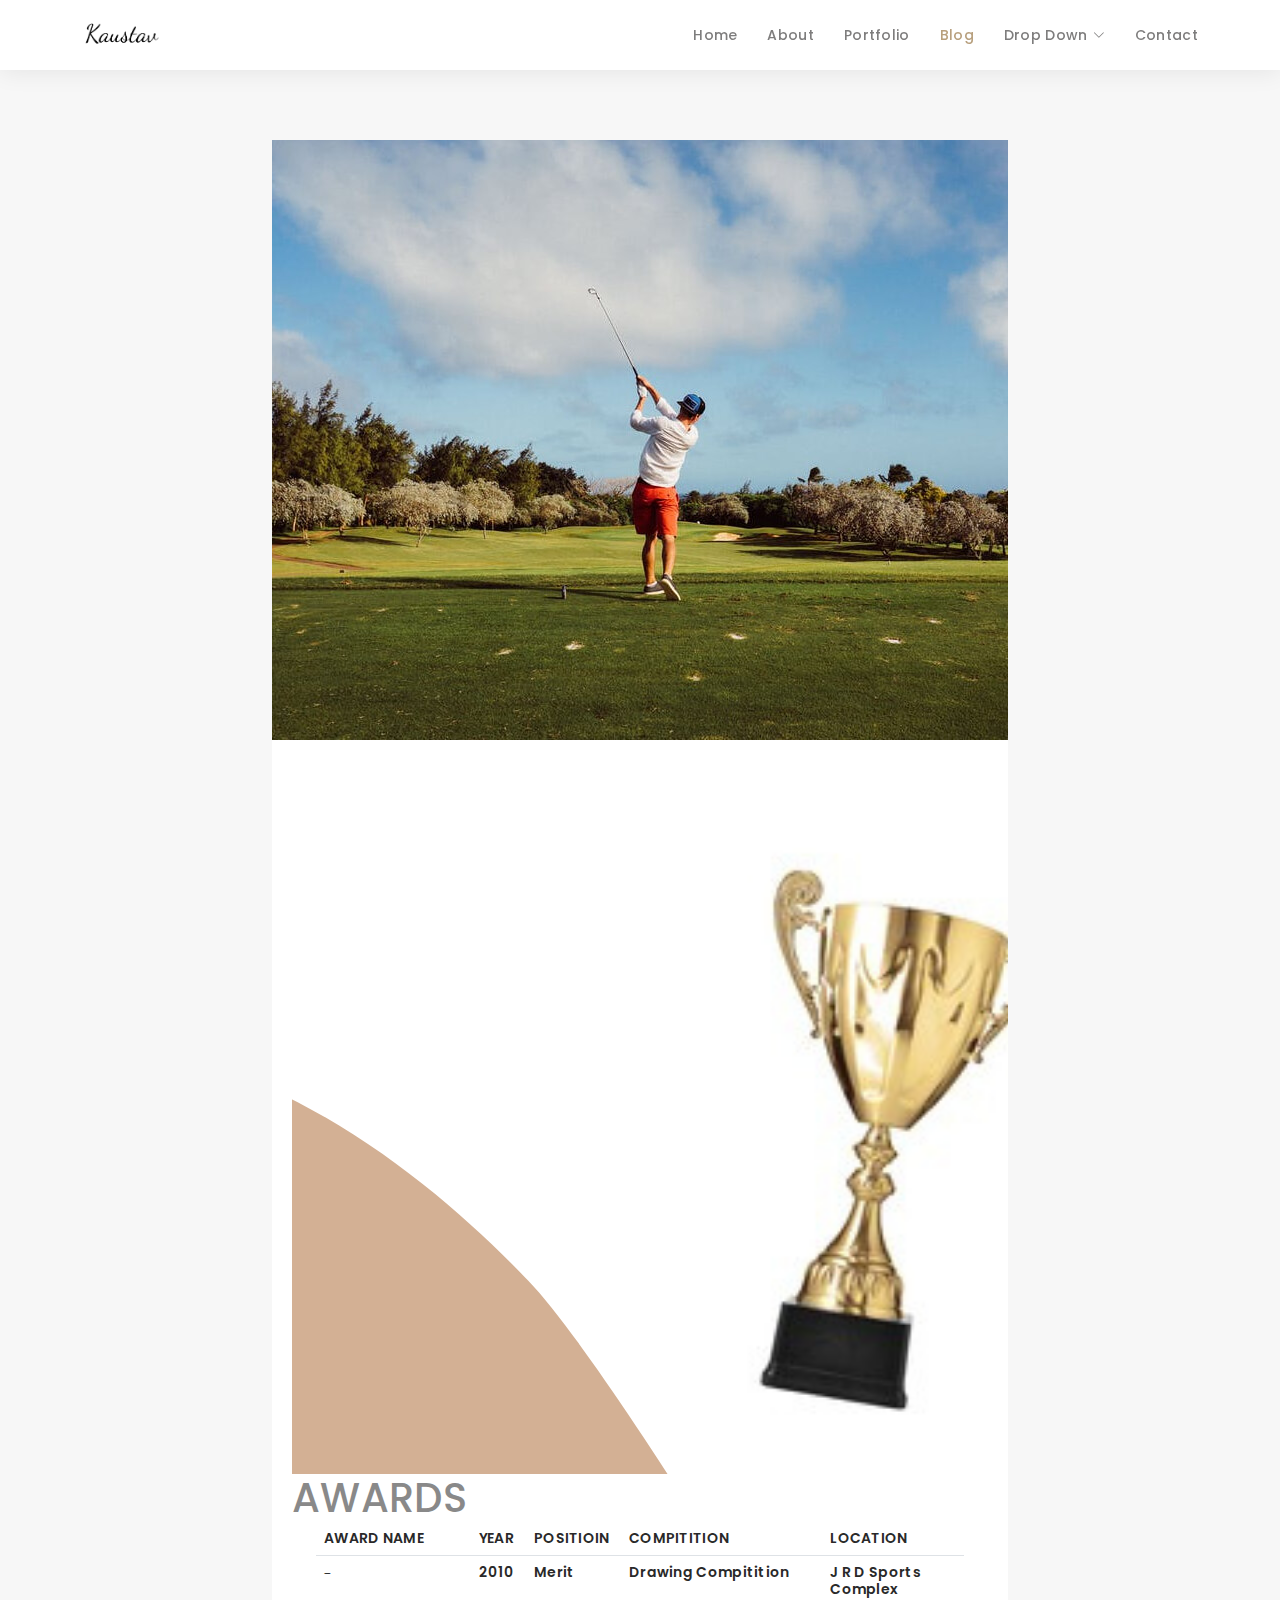
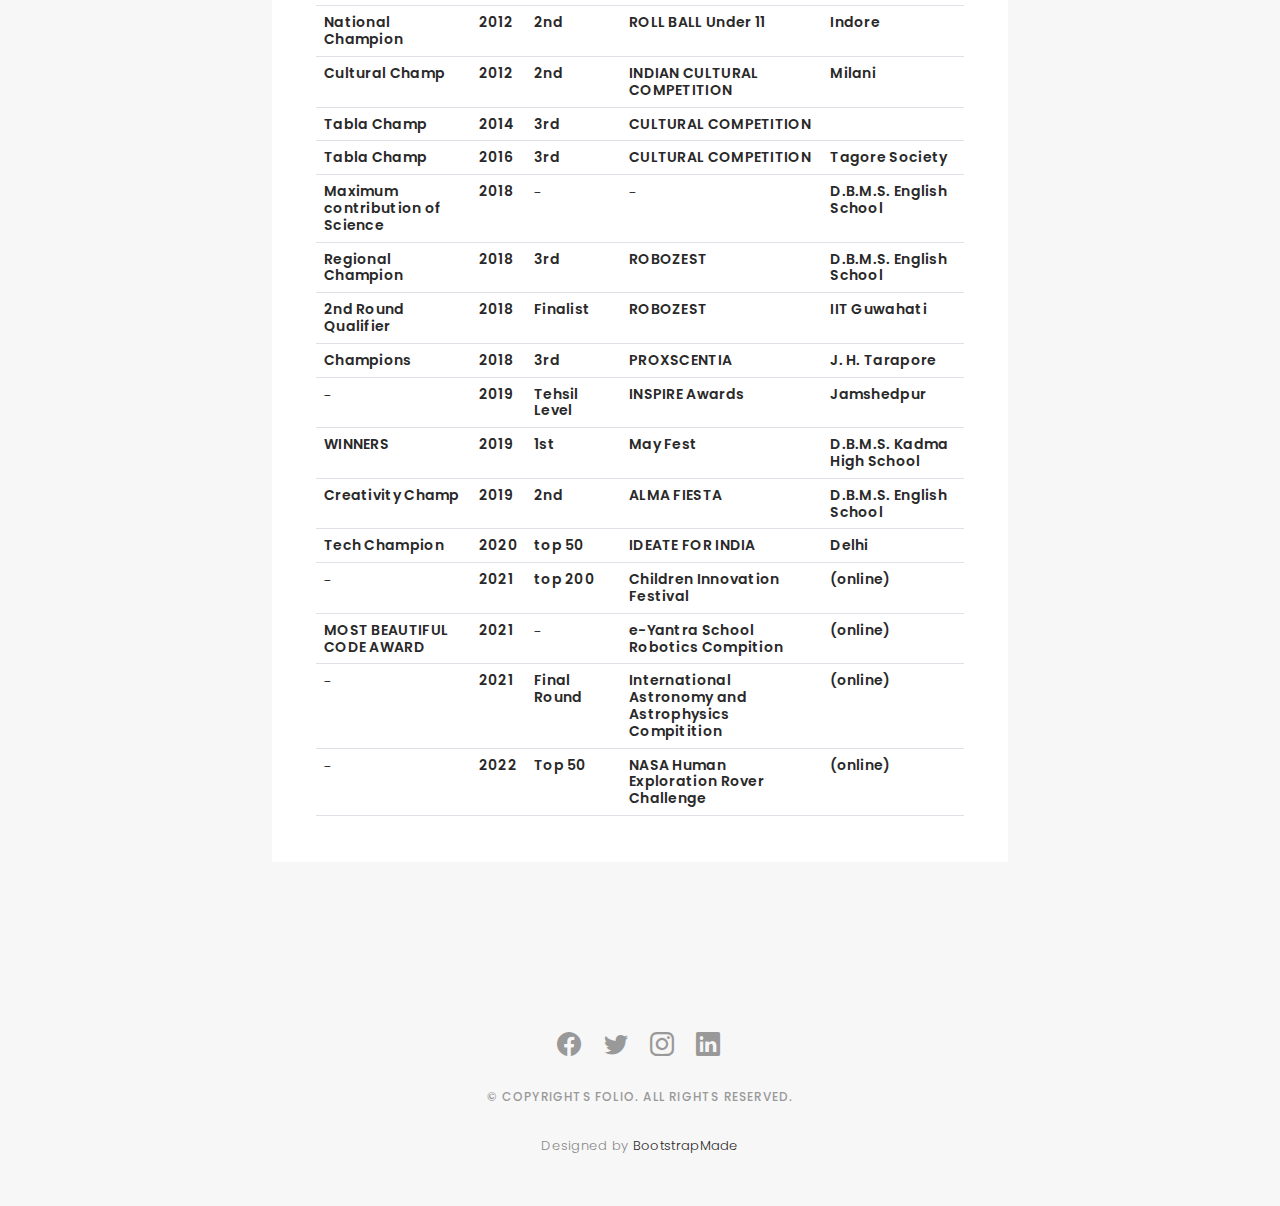
==== blog.html @ 657bc19c "final" ====
<!DOCTYPE html>
<html lang="en">

<head>
  <meta charset="utf-8">
  <meta content="width=device-width, initial-scale=1.0" name="viewport">
  <link rel="stylesheet"href="https://cdnjs.cloudflare.com/ajax/libs/animate.css/3.7.0/animate.min.css">
  <title>Kaustav Malik | Awards</title>
  <meta name="keywords" content="Kaustav, kaustav, malik, Malik, Kaustav Malik, kaustav malik, cube books, innovator, Cube Books, coder, Astrophysics" />
	<meta name="author" content="Kaustav" />
	<meta name="description" content="This is the portfolio of Kaustav Malik. Here you will find many interesting thing about him. You will get to know who he is, what are his achivemennts, his likes and dislikes, etc.">
  <!-- Favicons -->
  <link href="assets/img/favicon.png" rel="icon">
  <link href="assets/img/apple-touch-icon.png" rel="apple-touch-icon">

  <!-- Google Fonts -->
  <link href="https://fonts.googleapis.com/css?family=Poppins:300,300i,400,400i,500,500i,600,600i,700,700i|Playfair+Display:400,400i,500,500i,600,600i,700,700i,900,900i" rel="stylesheet">

  <!-- Vendor CSS Files -->
  <link href="assets/vendor/bootstrap/css/bootstrap.min.css" rel="stylesheet">
  <link href="assets/vendor/bootstrap-icons/bootstrap-icons.css" rel="stylesheet">
  <link href="assets/vendor/boxicons/css/boxicons.min.css" rel="stylesheet">
  <link href="assets/vendor/glightbox/css/glightbox.min.css" rel="stylesheet">
  <link href="assets/vendor/swiper/swiper-bundle.min.css" rel="stylesheet">

  <!-- Template Main CSS File -->
  <link href="assets/css/style.css" rel="stylesheet">

  <!-- =======================================================
  * Template Name: Folio - v4.9.0
  * Template URL: https://bootstrapmade.com/folio-bootstrap-portfolio-template/
  * Author: BootstrapMade.com
  * License: https://bootstrapmade.com/license/
  ======================================================== -->
</head>

<body>

  <!-- ======= Header ======= -->
  <header id="header" class="fixed-top header-inner-pages">
    <div class="container d-flex align-items-center justify-content-between">

      <a href="index.html" class="logo"><img src="assets/img/logo.png" alt="" class="img-fluid"></a>
      <!-- Uncomment below if you prefer to use an text logo -->
      <!-- <h1 class="logo"><a href="index.html">Folio</a></h1> -->

      <nav id="navbar" class="navbar">
        <ul>
          <li><a class="nav-link scrollto " href="#hero">Home</a></li>
          <li><a class="nav-link scrollto" href="#about">About</a></li>
          <li><a class="nav-link  scrollto" href="#portfolio">Portfolio</a></li>
          <li><a class="nav-link active  scrollto" href="#journal">Blog</a></li>
          <li class="dropdown"><a href="#"><span>Drop Down</span> <i class="bi bi-chevron-down"></i></a>
            <ul>
              <li><a href="#">Drop Down 1</a></li>
              <li class="dropdown"><a href="#"><span>Deep Drop Down</span> <i class="bi bi-chevron-right"></i></a>
                <ul>
                  <li><a href="#">Deep Drop Down 1</a></li>
                  <li><a href="#">Deep Drop Down 2</a></li>
                  <li><a href="#">Deep Drop Down 3</a></li>
                  <li><a href="#">Deep Drop Down 4</a></li>
                  <li><a href="#">Deep Drop Down 5</a></li>
                </ul>
              </li>
              <li><a href="#">Drop Down 2</a></li>
              <li><a href="#">Drop Down 3</a></li>
              <li><a href="#">Drop Down 4</a></li>
            </ul>
          </li>
          <li><a class="nav-link scrollto" href="#contact">Contact</a></li>
        </ul>
        <i class="bi bi-list mobile-nav-toggle"></i>
      </nav><!-- .navbar -->

    </div>
  </header><!-- End Header -->

  <main id="main">

    <!-- ======= Blog Single ======= -->
    <div class="main-content paddsection">
      <div class="container">
        <div class="row justify-content-center">
          <div class="col-md-8 col-md-offset-2">
            <div class="row">
              <div class="container-main single-main">
                <div class="col-md-12">
                  <div class="block-main mb-30">
                    <img src="assets/img/blog-post-big.jpg" class="img-responsive" alt="reviews2">
                    <div class="content-main single-post padDiv">
                      <section class="section-table cid-swfViQc2fB mbr-parallax-background" id="table1-2i">
                        <header class="major">
                          <span class="image fit"><img src="images\j.png" alt="" /></span>
                          <span class="centre"><h1 class="animated zoomIn">AWARDS</h1></header></span>
                        </header>
      
        
                        <div class="mbr-overlay" style="opacity: 0.4; background-color: rgb(35, 35, 35);">
                        </div>
                        <div class="container container-table">
                          <div class="table-wrapper">
                            <div class="container scroll">
                            <table class="table isSearch" cellspacing="0">
                              <thead>
                              <tr class="table-heads ">
                                
                                
                                
                              
                              <th class="head-item mbr-fonts-style display-7"><h4 class="animated slideInUp">AWARD NAME</th><th class="head-item mbr-fonts-style display-7"><h4 class="animated slideInUp">YEAR</th><th class="head-item mbr-fonts-style display-7"><h4 class="animated slideInUp">POSITIOIN</th><th class="head-item mbr-fonts-style display-7"><h4 class="animated slideInUp">COMPITITION</th><th class="head-item mbr-fonts-style display-7"><h4 class="animated slideInUp">LOCATION</th></tr>
                              </thead>
                        
                              <tbody>
                              
                              
                              
                              
                              <tr> 
                                
                                
                                
                                
                              <td class="body-item mbr-fonts-style display-7">-</td><td class="body-item mbr-fonts-style display-7"><h4 class="animated fadeInLeft delay-1s">2010</b></td><td class="body-item mbr-fonts-style display-7"><h4 class="animated fadeInLeft delay-1s">Merit</b></td><td class="body-item mbr-fonts-style display-7"><h4 class="animated fadeInLeft delay-1s">Drawing Compitition</b></td><td class="body-item mbr-fonts-style display-7"><h4 class="animated fadeInLeft delay-1s">J R D Sports Complex</b></td></tr><tr>
                                
                                
                                
                                
                              <td class="body-item mbr-fonts-style display-7"><h4 class="animated fadeInLeft delay-1s">National Champion</b></td><td class="body-item mbr-fonts-style display-7"><h4 class="animated fadeInLeft delay-1s">2012</td><td class="body-item mbr-fonts-style display-7"><h4 class="animated fadeInLeft delay-1s">2nd</td><td class="body-item mbr-fonts-style display-7"><h4 class="animated fadeInLeft delay-1s">ROLL BALL Under 11</td><td class="body-item mbr-fonts-style display-7"><h4 class="animated fadeInLeft delay-1s">Indore</td></tr><tr>
                                
                                
                                
                                
                              <td class="body-item mbr-fonts-style display-7"><h4 class="animated fadeInLeft delay-1s">Cultural Champ</td><td class="body-item mbr-fonts-style display-7"><h4 class="animated fadeInLeft delay-1s">2012</td><td class="body-item mbr-fonts-style display-7"><h4 class="animated fadeInLeft delay-1s">2nd</td><td class="body-item mbr-fonts-style display-7"><h4 class="animated fadeInLeft delay-1s">INDIAN CULTURAL COMPETITION</td><td class="body-item mbr-fonts-style display-7"><h4 class="animated fadeInLeft delay-1s">Milani</td></tr><tr>
                                
                                
                                
                                
                              <td class="body-item mbr-fonts-style display-7"><h4 class="animated fadeInLeft delay-1s">Tabla Champ</td><td class="body-item mbr-fonts-style display-7"><h4 class="animated fadeInLeft delay-1s">2014</td><td class="body-item mbr-fonts-style display-7"><h4 class="animated fadeInLeft delay-1s">3rd</td><td class="body-item mbr-fonts-style display-7"><h4 class="animated fadeInLeft delay-1s">CULTURAL COMPETITION</td><td class="body-item mbr-fonts-style display-7"><h4 class="animated fadeInLeft delay-1s"><Tagore Society</td></tr><tr>
                                
                                
                                
                                
                              <td class="body-item mbr-fonts-style display-7"><h4 class="animated fadeInLeft delay-1s">Tabla Champ</td><td class="body-item mbr-fonts-style display-7"><h4 class="animated fadeInLeft delay-1s">2016</td><td class="body-item mbr-fonts-style display-7"><h4 class="animated fadeInLeft delay-1s">3rd</td><td class="body-item mbr-fonts-style display-7"><h4 class="animated fadeInLeft delay-1s">CULTURAL COMPETITION</td><td class="body-item mbr-fonts-style display-7"><h4 class="animated fadeInLeft delay-1s">Tagore Society</td></tr><tr>
                                
                                
                                
                                
                              <td class="body-item mbr-fonts-style display-7"><h4 class="animated fadeInLeft delay-1s">Maximum contribution of Science</td><td class="body-item mbr-fonts-style display-7"><h4 class="animated fadeInLeft delay-1s">2018</td><td class="body-item mbr-fonts-style display-7">-</td><td class="body-item mbr-fonts-style display-7">-</td><td class="body-item mbr-fonts-style display-7"><h4 class="animated fadeInLeft delay-1s">D.B.M.S. English School</td></tr><tr>
                                
                                
                                
                                
                              <td class="body-item mbr-fonts-style display-7"><h4 class="animated fadeInLeft delay-1s">Regional Champion</td><td class="body-item mbr-fonts-style display-7"><h4 class="animated fadeInLeft delay-1s">2018</td><td class="body-item mbr-fonts-style display-7"><h4 class="animated fadeInLeft delay-1s">3rd</td><td class="body-item mbr-fonts-style display-7"><h4 class="animated fadeInLeft delay-1s">ROBOZEST</td><td class="body-item mbr-fonts-style display-7"><h4 class="animated fadeInLeft delay-1s">D.B.M.S. English School</td></tr><tr>
                                
                                
                                
                                
                              <td class="body-item mbr-fonts-style display-7"><h4 class="animated fadeInLeft delay-1s">2nd Round Qualifier</td><td class="body-item mbr-fonts-style display-7"><h4 class="animated fadeInLeft delay-1s">2018</td><td class="body-item mbr-fonts-style display-7"><h4 class="animated fadeInLeft delay-1s">Finalist</td><td class="body-item mbr-fonts-style display-7"><h4 class="animated fadeInLeft delay-1s">ROBOZEST</td><td class="body-item mbr-fonts-style display-7"><h4 class="animated fadeInLeft delay-1s">IIT Guwahati</td></tr><tr>
                                
                                
                                
                                
                              <td class="body-item mbr-fonts-style display-7"><h4 class="animated fadeInLeft delay-1s">Champions</td><td class="body-item mbr-fonts-style display-7"><h4 class="animated fadeInLeft delay-1s">2018</td><td class="body-item mbr-fonts-style display-7"><h4 class="animated fadeInLeft delay-1s">3rd</td><td class="body-item mbr-fonts-style display-7"><h4 class="animated fadeInLeft delay-1s">PROXSCENTIA</td><td class="body-item mbr-fonts-style display-7"><h4 class="animated fadeInLeft delay-1s">J. H. Tarapore</td></tr><tr>
                                
                                
                                
                                
                              <td class="body-item mbr-fonts-style display-7">-</td><td class="body-item mbr-fonts-style display-7"><h4 class="animated fadeInLeft delay-1s">2019</td><td class="body-item mbr-fonts-style display-7"><h4 class="animated fadeInLeft delay-1s">Tehsil Level</td><td class="body-item mbr-fonts-style display-7"><h4 class="animated fadeInLeft delay-1s">INSPIRE Awards</td><td class="body-item mbr-fonts-style display-7"><h4 class="animated fadeInLeft delay-1s">Jamshedpur</td></tr><tr>
                                
                                
                                
                                
                              <td class="body-item mbr-fonts-style display-7"><h4 class="animated fadeInLeft delay-1s">WINNERS</td><td class="body-item mbr-fonts-style display-7"><h4 class="animated fadeInLeft delay-1s">2019</td><td class="body-item mbr-fonts-style display-7"><h4 class="animated fadeInLeft delay-1s">1st</td><td class="body-item mbr-fonts-style display-7"><h4 class="animated fadeInLeft delay-1s">May Fest</td><td class="body-item mbr-fonts-style display-7"><h4 class="animated fadeInLeft delay-1s">D.B.M.S. Kadma High School</td></tr><tr>
                                
                                
                                
                                
                              <td class="body-item mbr-fonts-style display-7"><h4 class="animated fadeInLeft delay-1s">Creativity Champ</td><td class="body-item mbr-fonts-style display-7"><h4 class="animated fadeInLeft delay-1s">2019</td><td class="body-item mbr-fonts-style display-7"><h4 class="animated fadeInLeft delay-1s">2nd</td><td class="body-item mbr-fonts-style display-7"><h4 class="animated fadeInLeft delay-1s">ALMA FIESTA</td><td class="body-item mbr-fonts-style display-7"><h4 class="animated fadeInLeft delay-1s">D.B.M.S. English School</td></tr><tr>
                                
                                
                                
                                
                              <td class="body-item mbr-fonts-style display-7"><h4 class="animated fadeInLeft delay-1s">Tech Champion</td><td class="body-item mbr-fonts-style display-7"><h4 class="animated fadeInLeft delay-1s">2020</td><td class="body-item mbr-fonts-style display-7"><h4 class="animated fadeInLeft delay-1s">top 50</td><td class="body-item mbr-fonts-style display-7"><h4 class="animated fadeInLeft delay-1s">IDEATE FOR INDIA</td><td class="body-item mbr-fonts-style display-7"><h4 class="animated fadeInLeft delay-1s">Delhi</td></tr><tr>
                                
                                
                                
                                
                              <td class="body-item mbr-fonts-style display-7">-</td><td class="body-item mbr-fonts-style display-7"><h4 class="animated fadeInLeft delay-1s">2021</td><td class="body-item mbr-fonts-style display-7"><h4 class="animated fadeInLeft delay-1s">top 200</td><td class="body-item mbr-fonts-style display-7"><h4 class="animated fadeInLeft delay-1s">Children Innovation Festival</td><td class="body-item mbr-fonts-style display-7"><h4 class="animated fadeInLeft delay-1s">(online)</td></tr><tr>
                                
                                
                                
                                
                              <td class="body-item mbr-fonts-style display-7"><h4 class="animated fadeInLeft delay-1s">MOST BEAUTIFUL CODE AWARD</td><td class="body-item mbr-fonts-style display-7"><h4 class="animated fadeInLeft delay-1s">2021</td><td class="body-item mbr-fonts-style display-7">-</td><td class="body-item mbr-fonts-style display-7"><h4 class="animated fadeInLeft delay-1s">e-Yantra School Robotics Compition</td><td class="body-item mbr-fonts-style display-7"><h4 class="animated fadeInLeft delay-1s">(online)</td></tr><tr>
                                
                                
                                
                                
                              <td class="body-item mbr-fonts-style display-7">-</td><td class="body-item mbr-fonts-style display-7"><h4 class="animated fadeInLeft delay-1s">2021</td><td class="body-item mbr-fonts-style display-7"><h4 class="animated fadeInLeft delay-1s">Final Round</td><td class="body-item mbr-fonts-style display-7"><h4 class="animated fadeInLeft delay-1s">International Astronomy and Astrophysics Compitition</td><td class="body-item mbr-fonts-style display-7"><h4 class="animated fadeInLeft delay-1s">(online)</td></tr></tbody>
                                                           
                                
                                
                                
                              <td class="body-item mbr-fonts-style display-7">-</td><td class="body-item mbr-fonts-style display-7"><h4 class="animated fadeInLeft delay-1s">2022</td><td class="body-item mbr-fonts-style display-7"><h4 class="animated fadeInLeft delay-1s">Top 50</td><td class="body-item mbr-fonts-style display-7"><h4 class="animated fadeInLeft delay-1s">NASA Human Exploration Rover Challenge</td><td class="body-item mbr-fonts-style display-7"><h4 class="animated fadeInLeft delay-1s">(online)</td></tr></tbody>  
                            
                            </table>
                            </div>
                          </div>
                          </div>
                        </section>
                    </div>
                  </div>
                </div>
              </div>
            </div>
          </div>
        </div>
      </div>
    </div><!-- End Blog Single -->

  </main><!-- End #main -->

  <!-- ======= Footer ======= -->
  <div id="footer" class="text-center">
    <div class="container">
      <div class="socials-media text-center">

        <ul class="list-unstyled">
          <li><a href="#"><i class="bi bi-facebook"></i></a></li>
          <li><a href="#"><i class="bi bi-twitter"></i></a></li>
          <li><a href="#"><i class="bi bi-instagram"></i></a></li>
          <li><a href="#"><i class="bi bi-linkedin"></i></a></li>
        </ul>

      </div>

      <p>&copy; Copyrights Folio. All rights reserved.</p>

      <div class="credits">
        <!--
        All the links in the footer should remain intact.
        You can delete the links only if you purchased the pro version.
        Licensing information: https://bootstrapmade.com/license/
        Purchase the pro version with working PHP/AJAX contact form: https://bootstrapmade.com/buy/?theme=Folio
      -->
        Designed by <a href="https://bootstrapmade.com/">BootstrapMade</a>
      </div>

    </div>
  </div><!-- End Footer -->

  <a href="#" class="back-to-top d-flex align-items-center justify-content-center"><i class="bi bi-arrow-up-short"></i></a>

  <!-- Vendor JS Files -->
  <script src="assets/vendor/bootstrap/js/bootstrap.bundle.min.js"></script>
  <script src="assets/vendor/glightbox/js/glightbox.min.js"></script>
  <script src="assets/vendor/isotope-layout/isotope.pkgd.min.js"></script>
  <script src="assets/vendor/swiper/swiper-bundle.min.js"></script>
  <script src="assets/vendor/typed.js/typed.min.js"></script>
  <script src="assets/vendor/php-email-form/validate.js"></script>

  <!-- Template Main JS File -->
  <script src="assets/js/main.js"></script>

</body>

</html>
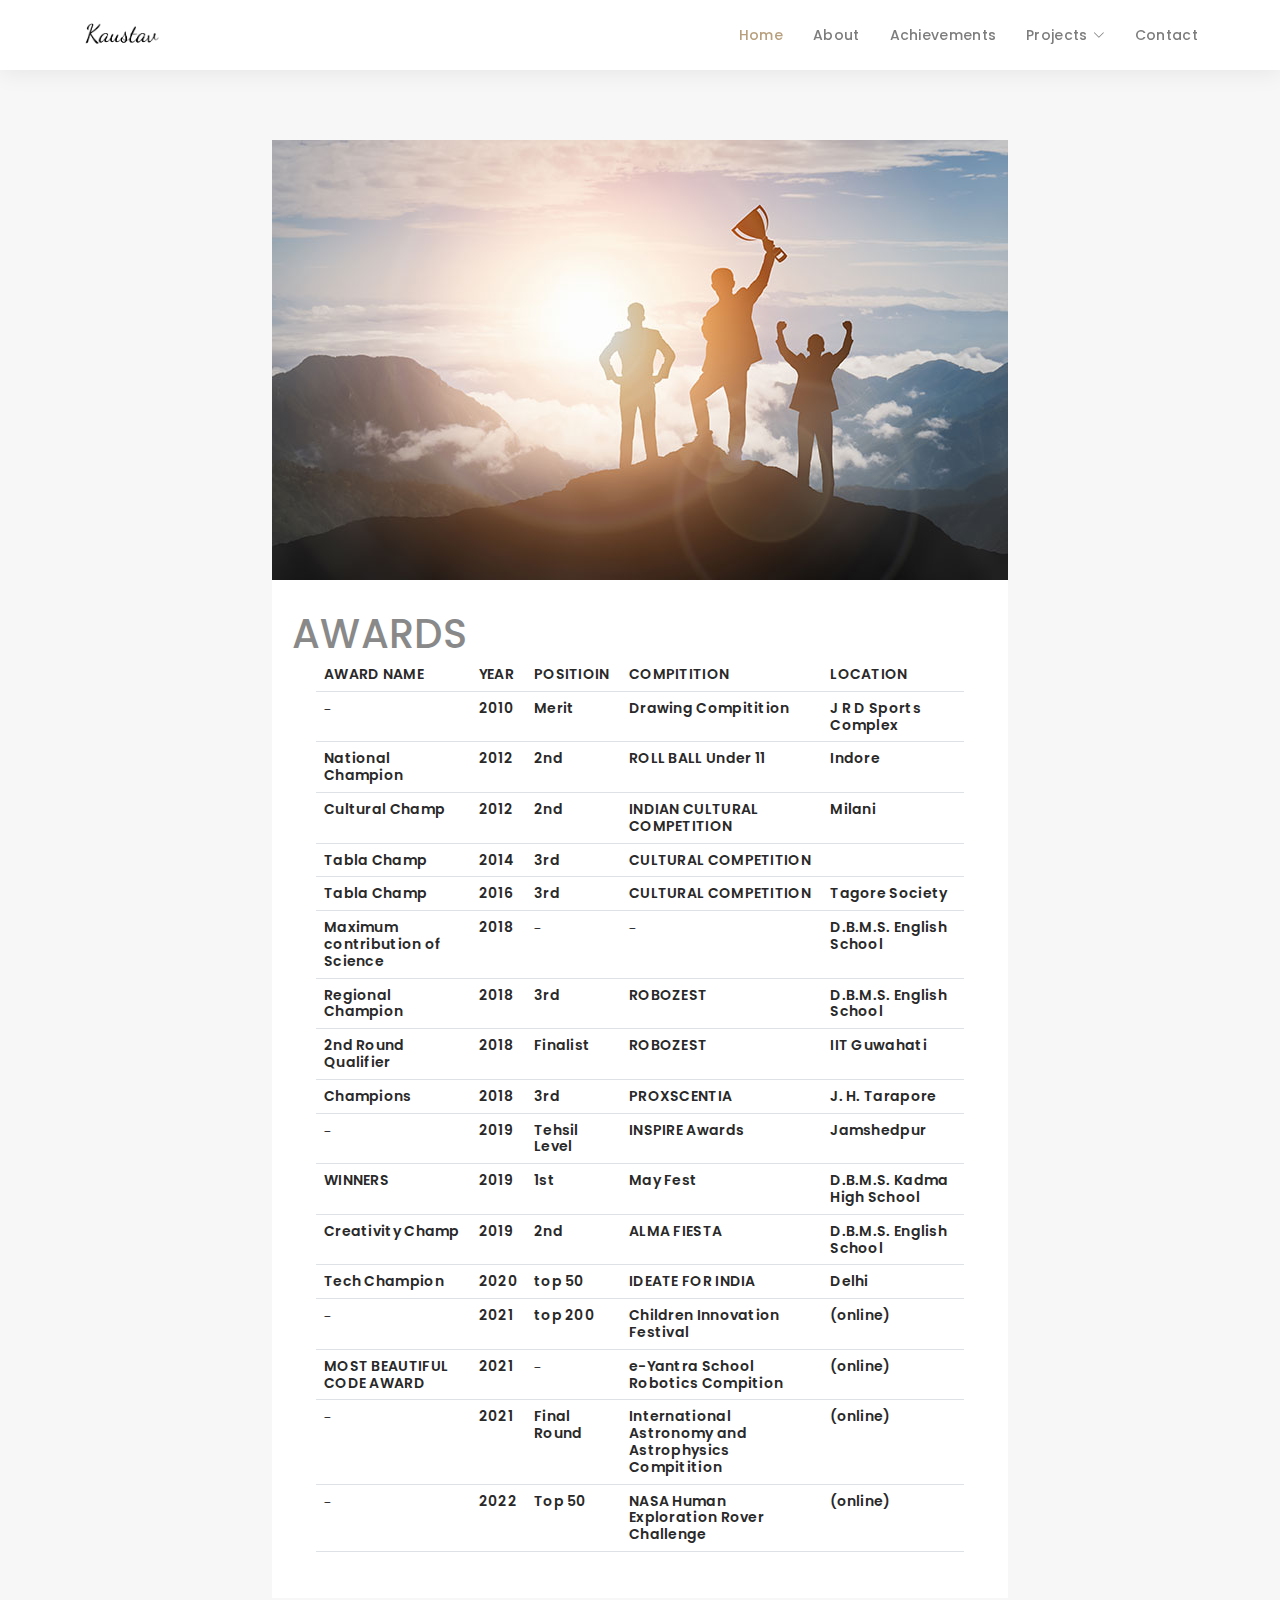
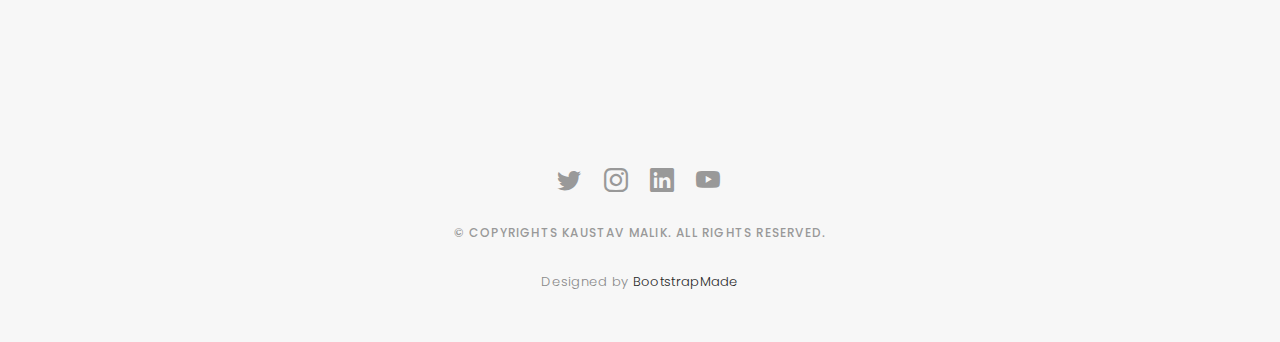
==== commit 1db7aa9d: "final" ====
--- a/blog.html
+++ b/blog.html
@@ -46,28 +46,20 @@
 
       <nav id="navbar" class="navbar">
         <ul>
-          <li><a class="nav-link scrollto " href="#hero">Home</a></li>
+          <li><a class="nav-link scrollto active" href="#hero">Home</a></li>
           <li><a class="nav-link scrollto" href="#about">About</a></li>
-          <li><a class="nav-link  scrollto" href="#portfolio">Portfolio</a></li>
-          <li><a class="nav-link active  scrollto" href="#journal">Blog</a></li>
-          <li class="dropdown"><a href="#"><span>Drop Down</span> <i class="bi bi-chevron-down"></i></a>
+          <li><a class="nav-link scrollto" href="#journal">Achievements</a></li>
+          <li class="dropdown"><a href="#"><span>Projects</span> <i class="bi bi-chevron-down"></i></a>
             <ul>
-              <li><a href="#">Drop Down 1</a></li>
-              <li class="dropdown"><a href="#"><span>Deep Drop Down</span> <i class="bi bi-chevron-right"></i></a>
-                <ul>
-                  <li><a href="#">Deep Drop Down 1</a></li>
-                  <li><a href="#">Deep Drop Down 2</a></li>
-                  <li><a href="#">Deep Drop Down 3</a></li>
-                  <li><a href="#">Deep Drop Down 4</a></li>
-                  <li><a href="#">Deep Drop Down 5</a></li>
-                </ul>
-              </li>
-              <li><a href="#">Drop Down 2</a></li>
-              <li><a href="#">Drop Down 3</a></li>
-              <li><a href="#">Drop Down 4</a></li>
+              <li><a href="https://pct.org.in/astroveers/">AstroVeers</a></li>
+              <li><a href="https://cubebooks.github.io/">CubeBooks</a></li>
+              <li><a href="https://kaustavmalik.github.io/CAD.html">CAD</a></li>
+              <li><a href="https://kaustavmalik.github.io/COVID-19.html">COVID-19</a></li>
+              <li><a href="https://kaustavmalik.github.io/THE%20INTER%20DIMENSIONAL%20OR%20SPACE%20TRAVEL.html">THE TIME TRAVEL</a></li>
+              <li><a href="https://kaustavmalik.github.io/SMART%20LOCK.html">SMART LOCK</a></li>
             </ul>
           </li>
-          <li><a class="nav-link scrollto" href="#contact">Contact</a></li>
+          <li><a class="nav-link scrollto" href="#footer">Contact</a></li>
         </ul>
         <i class="bi bi-list mobile-nav-toggle"></i>
       </nav><!-- .navbar -->
@@ -90,7 +82,6 @@
                     <div class="content-main single-post padDiv">
                       <section class="section-table cid-swfViQc2fB mbr-parallax-background" id="table1-2i">
                         <header class="major">
-                          <span class="image fit"><img src="images\j.png" alt="" /></span>
                           <span class="centre"><h1 class="animated zoomIn">AWARDS</h1></header></span>
                         </header>
       
@@ -224,16 +215,16 @@
     <div class="container">
       <div class="socials-media text-center">
 
-        <ul class="list-unstyled">
-          <li><a href="#"><i class="bi bi-facebook"></i></a></li>
-          <li><a href="#"><i class="bi bi-twitter"></i></a></li>
-          <li><a href="#"><i class="bi bi-instagram"></i></a></li>
-          <li><a href="#"><i class="bi bi-linkedin"></i></a></li>
+        <ul class="list-unstyled list-social">
+          <li><a href="https://twitter.com/KaustavMalik"><i class="bi bi-twitter"></i></a></li>
+          <li><a href="https://www.instagram.com/ultra_inventions_kaustav/"><i class="bi bi-instagram"></i></a></li>
+          <li><a href="https://www.linkedin.com/in/kaustav-malik/"><i class="bi bi-linkedin"></i></a></li>
+          <li><a href="https://www.youtube.com/ULTRAINVENTIONS"><i class="bi bi-youtube"></i></a></li>
         </ul>
 
       </div>
 
-      <p>&copy; Copyrights Folio. All rights reserved.</p>
+      <p>&copy; Copyrights Kaustav Malik. All rights reserved.</p>
 
       <div class="credits">
         <!--
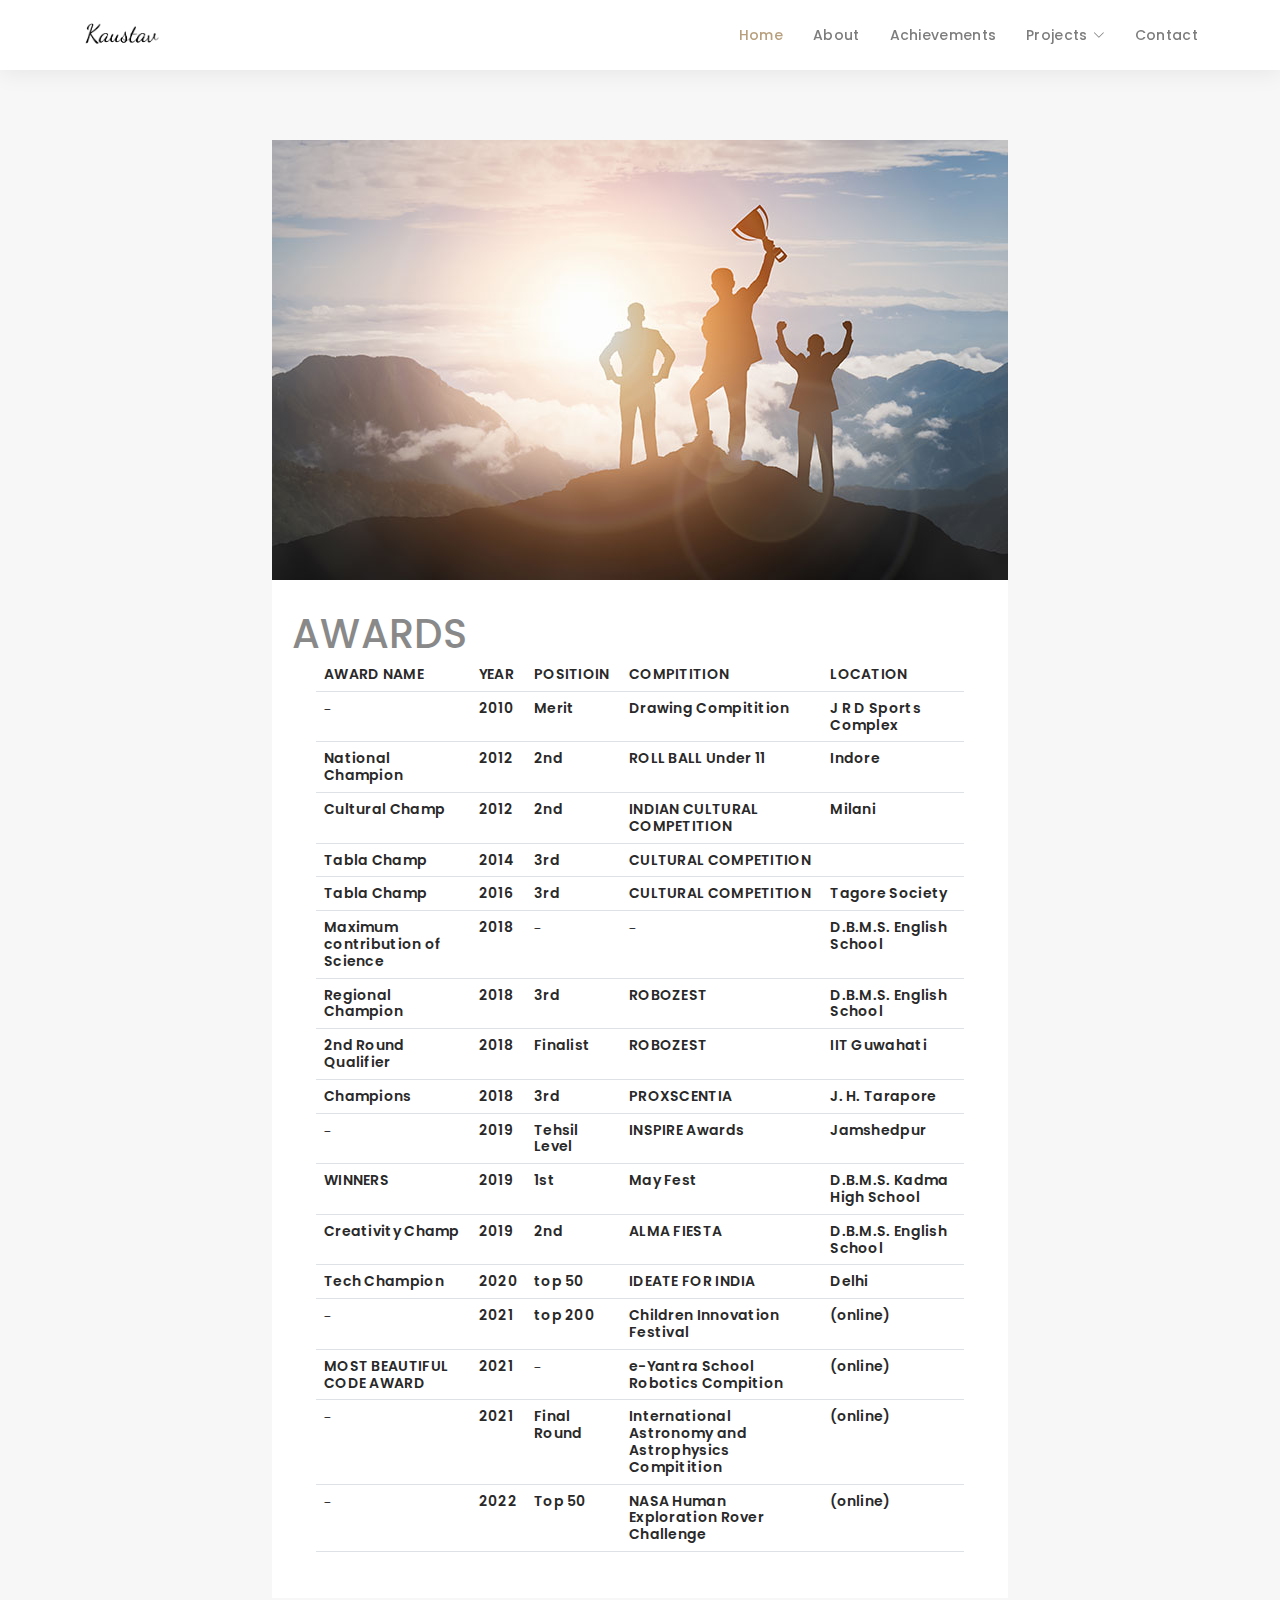
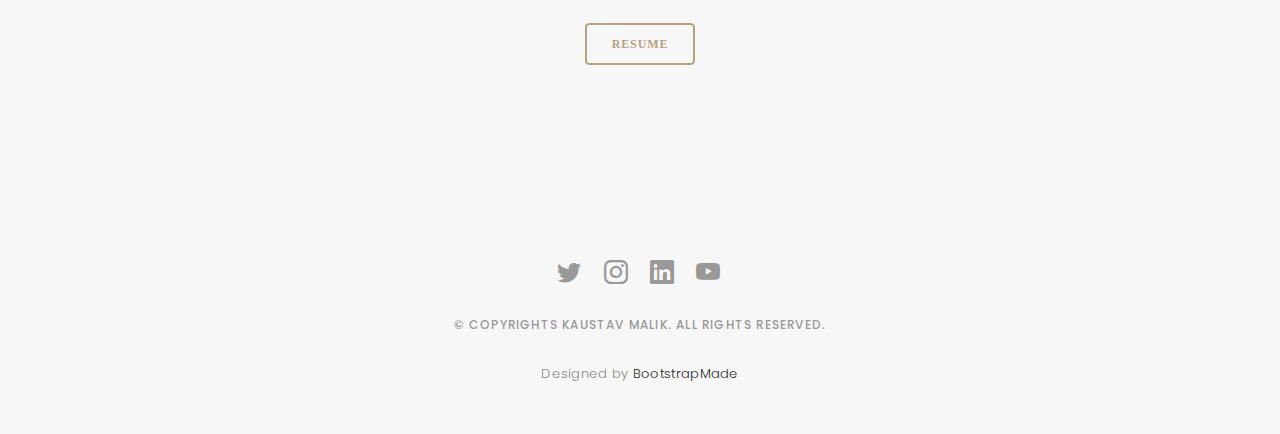
==== commit 07660828: "final" ====
--- a/blog.html
+++ b/blog.html
@@ -199,6 +199,9 @@
                           </div>
                         </section>
                     </div>
+                    <div>
+                      <p align="center"><a href="https://drive.google.com/file/d/1_RWNW5-9ydNedxk4kD8b3ZH2lv730fLh/view?usp=share_link" class="button">RESUME</a></p>
+                    </div>
                   </div>
                 </div>
               </div>
